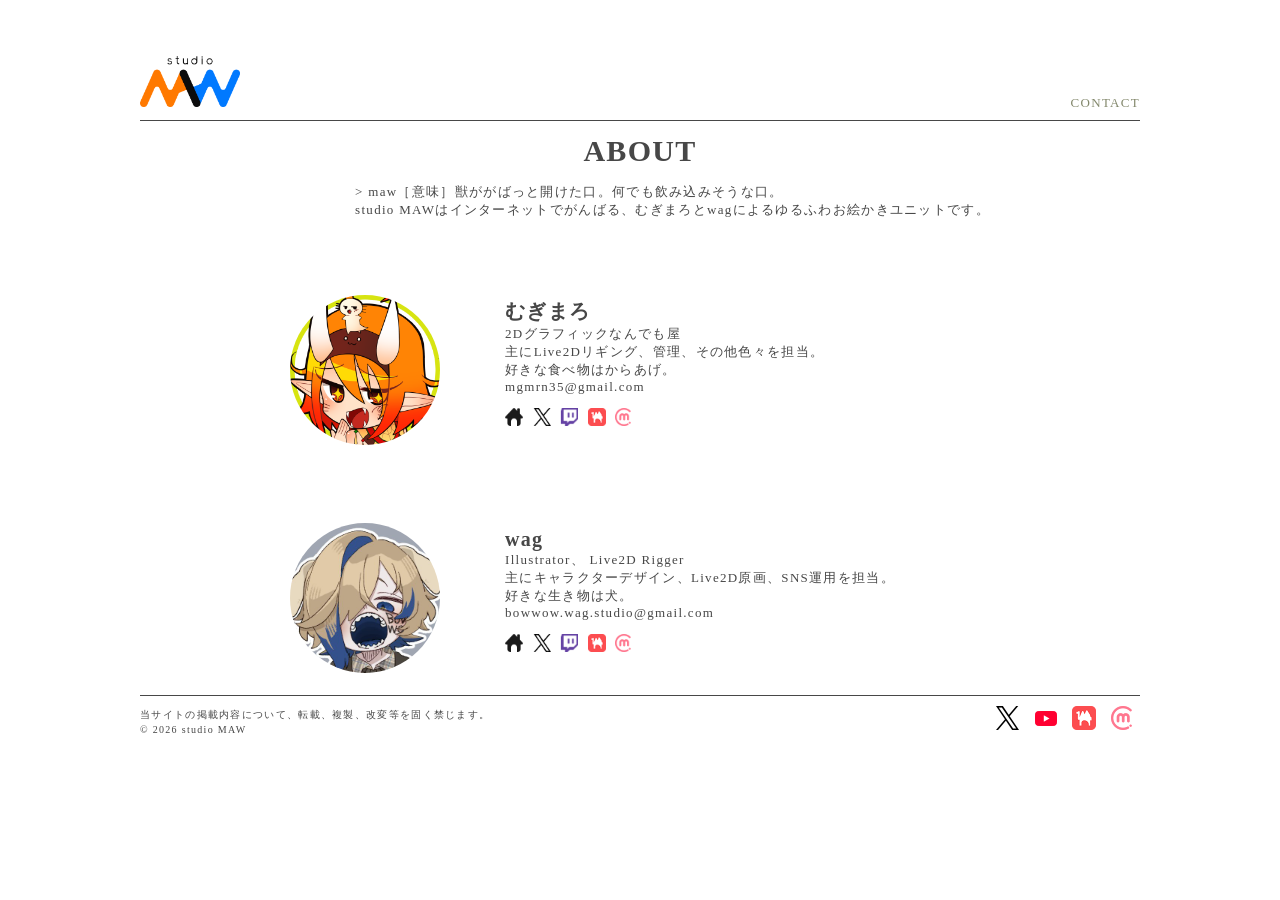
==== about.html @ 4c586e75 "no message" ====
﻿<!DOCTYPE html>
<html lang="ja">
<head>
<meta charset="utf-8">
<meta name="viewport" content="width=360,initial-scale=1">
<title>studio MAW - ABOUT</title>
<link rel="shortcut icon" href="file/img/favicon.ico">
<link rel="stylesheet" href="style.css" type="text/css">
</head>
<body>
<div id="wrap">
<!------------------------------------------------------------------------------------>
<header>
　<div class="menutop">

<span class="left">
<a href="index.html"><img src="file/img/maw/logo_color.png" class="logo"></a>
</span>

<span class="right">
<a href="contact.html">CONTACT</a>
</span>

</div>
</header>
<!------------------------------------------------------------------------------------>
<main>
<div class="main-content">
<div class="subtitle">ABOUT</div>
<div class="description">
> maw［意味］獣ががばっと開けた口。何でも飲み込みそうな口。<br>
studio MAWはインターネットでがんばる、むぎまろとwagによるゆるふわお絵かきユニットです。<br>
</div>

<hr class="margin35">

<div class="profile">
<img src="file/img/maw/mugimaro.png" class="icon">
<div class="description">
<div class="name">むぎまろ</div>
2Dグラフィックなんでも屋<br>
主にLive2Dリギング、管理、その他色々を担当。<br>
好きな食べ物はからあげ。<br>
mgmrn35@gmail.com


<p>
<a href="https://mugimaro35.github.io/" target="_blank"><img src="file/img/sns/website.png" class="snsp"></a>
<a href="http://x.com/mugimaro35" target="_blank"><img src="file/img/sns/x.png" class="snsp"></a>
<a href="https://www.twitch.tv/mgmr35" target="_blank"><img src="file/img/sns/twitch.png" class="snsp"></a>
<a href="https://mugimaro35.booth.pm/" target="_blank"><img src="file/img/sns/booth.png" class="snsp"></a>
<a href="https://nizima.com/Item/DetailItem/24204" target="_blank"><img src="file/img/sns/nizima.png" class="snsp"></a>

</p>
</div>
</div>

<hr class="margin35">

<div class="profile">
<img src="file/img/maw/wag.jpg" class="icon">
<div class="description">
<div class="name">wag</div>
Illustrator、 Live2D Rigger<br>
主にキャラクターデザイン、Live2D原画、SNS運用を担当。<br>
好きな生き物は犬。<br>
bowwow.wag.studio@gmail.com

<p>
<a href="https://bowwowwag.wordpress.com/" target="_blank"><img src="file/img/sns/website.png" class="snsp"></a>
<a href="http://x.com/bowwow_wag" target="_blank"><img src="file/img/sns/x.png" class="snsp"></a>
<a href="https://www.twitch.tv/bowwow_wag" target="_blank"><img src="file/img/sns/twitch.png" class="snsp"></a>
<a href="https://wag-shop.booth.pm/" target="_blank"><img src="file/img/sns/booth.png" class="snsp"></a>
<a href="https://nizima.com/Item/DetailItem/126465" target="_blank"><img src="file/img/sns/nizima.png" class="snsp"></a>

</p>
</div>
</div>

</div>
</main>

<!------------------------------------------------------------------------------------>
<footer>
<div class="menubottom">

<span class="left">
	<font size="1px" color="#474747">
	当サイトの掲載内容について、転載、複製、改変等を固く禁じます。<br>
	&copy; 2026 studio MAW
	</font>
</span>

<span class="right">
	<a href="http://x.com/studio_maw" target="_blank"><img src="file/img/sns/x.png" hspace="5"></a>
	<a href="https://www.youtube.com/@studioMAW" target="_blank"><img src="file/img/sns/youtube.png" hspace="5"></a>
	<a href="https://studiomaw.booth.pm/" target="_blank"><img src="file/img/sns/booth.png" hspace="5"></a>
	<a href="https://nizima.com/Profile/585541" target="_blank"><img src="file/img/sns/nizima.png" hspace="5"></a>
</span>

</div>
</footer>
<!------------------------------------------------------------------------------------>
</div>
</body>
</html>
---- style.css ----
﻿@import url('https://fonts.googleapis.com/css2?family=Hina+Mincho&family=M+PLUS+U:wght@100..900&display=swap');

/* ■■■■■■■■■■■■■■■■■■■■■■■■■■■■■■■■■ */

/* body */
body {
color: #474747;
font-size: 13px;
font-family: M+PLUS+U, Verdana, Chicago, "ＭＳ Ｐゴシック";
letter-spacing: 0.1em;
background-color: #fff;
margin-top: 3%;
margin-bottom: 5%;
}

/* ■■■■■■■■■■■■■■■■■■■■■■■■■■■■■■■■■ */

/* 全体、ヘッダー、フッター */
#wrap {
max-width: 1000px;
margin: auto;
}

main {
max-width: 100%;
}

.main-content {
width: fit-content;
margin-left: auto;
margin-right: auto;
}

header {
margin-bottom: 1em;
padding-bottom: 0.75em;
min-height: 3em;
border-bottom: solid 1px #474747;
}

footer {
margin-top: 1em;
padding-top: 0.75em;
min-height: 3em;
border-top: solid 1px #474747;
line-height: 1em;
} 

.menutop {
display: flex;
justify-content: space-between;
align-items: flex-end;
}

.menubottom {
display: flex;
justify-content: space-between;
align-items: flex-start;
}

.left {
text-align:left;
display: inline-block;
font-size: 16px;
}

.leftbold {
text-align:left;
display: inline-block;
font-size: 16px;
font-weight: bold;
}

.right {
text-align: right;
margin-left: auto;
white-space: nowrap;
}

.center {
text-align: center;
}

/* ■■■■■■■■■■■■■■■■■■■■■■■■■■■■■■■■■ */

/* linktext */
a {
color: #83886C;
text-decoration: none;
}

a:hover {
color: #556354;
}

a.corage {
color: #ff7800;
text-decoration: none;
}

a.cblue {
color: #0078ff;
text-decoration: none;
}

.name {
font-size: 20px;
font-weight: bold;
}

.subtitle {
font-size: 30px;
font-weight: bold;
margin-bottom: 0.5em;
text-align: center;
}

/* ■■■■■■■■■■■■■■■■■■■■■■■■■■■■■■■■■ */

/* img */
img {
-webkit-touch-callout:none;
-webkit-user-select:none;
-moz-touch-callout:none;
-moz-user-select:none;
touch-callout:none;
user-select:none;
max-width: 100%;	/* 画像が親要素からはみ出さないようにする */
height: auto;		/* アス比維持 */
}

@media screen and (max-width: 360px) {
img {
width: auto;		/* 画面幅が360px以下の場合、画像の幅は自動調整 */
max-width: 100%;	/* 親要素の幅を超えない */
}
}

img.margin {
margin: 1px;
}

img.logo{
width: 100px;
height: auto;
position: relative;
}

img.icon{
width: 150px;
height: auto;
border-radius: 50%;
flex-shrink: 0;
}

img.snsp{
width: 18px;
height: auto;
margin-right: 5px;
}

img.banner{
max-width: 100%;
height: auto;
}

/* ■■■■■■■■■■■■■■■■■■■■■■■■■■■■■■■■■ */

/* hr */
hr {
height: 1px;
border: none;
border-top: solid 1px #474747;
}

hr.margin2 {
height: 1px;
border: 0px;
border-top: solid 2em #fff;
}

hr.margin35 {
height: 1px;
border: 0px;
border-top: solid 3.5em #fff;
}

/* ■■■■■■■■■■■■■■■■■■■■■■■■■■■■■■■■■ */

/* table */
table.general{
margin-left: -3px;
}

table.price {
margin-left: auto;
margin-right: auto;
}

td.product {
width:275px;
}

td.price {
width: 9em;	
}

td.general{
vertical-align: top;
}

tr.general{
width: 360px;
vertical-align: top;
}

/* ■■■■■■■■■■■■■■■■■■■■■■■■■■■■■■■■■ */

.profile {
display: flex;
align-items: center;
}

.description {
margin-top: 1em;
margin-bottom: 1em;
margin-left: 5em;
}

/* ■■■■■■■■■■■■■■■■■■■■■■■■■■■■■■■■■ */
/* flexbox */
/* worksの並べる系用 */
.box1 {
display: flex;			/* 横並び */
flex-wrap: wrap;		/* 子要素の折り返し */
justify-content: center;	/* 水平方向の揃え */
align-content: flex-start;	/* 複数行時の揃え */
}

/* 作品の下にテキスト込みの時使用 */
.item1 {
color: #999;
font-size: 10px;
text-align: center;
margin: 0.5em 1.5px;
}
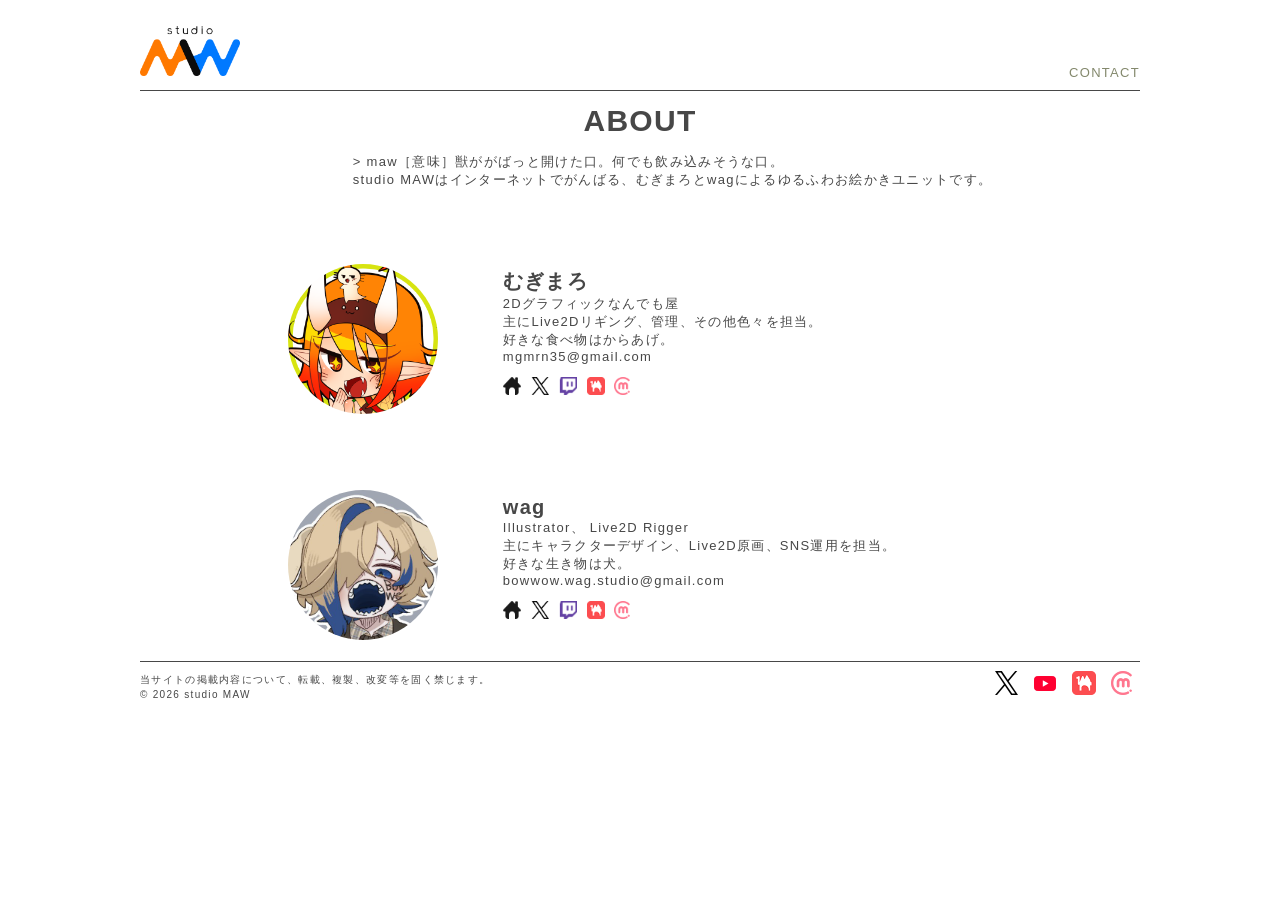
==== commit 3286220e: "no message" ====
--- a/about.html
+++ b/about.html
@@ -2,7 +2,7 @@
 <html lang="ja">
 <head>
 <meta charset="utf-8">
-<meta name="viewport" content="width=360,initial-scale=1">
+<meta name="viewport" content="width=device-width, initial-scale=1">
 <title>studio MAW - ABOUT</title>
 <link rel="shortcut icon" href="file/img/favicon.ico">
 <link rel="stylesheet" href="style.css" type="text/css">
@@ -102,5 +102,6 @@
 </footer>
 <!------------------------------------------------------------------------------------>
 </div>
+<script type="text/javascript" src="file/js/imgblock.js"></script>
 </body>
 </html>
--- a/style.css
+++ b/style.css
@@ -1,4 +1,4 @@
-﻿@import url('https://fonts.googleapis.com/css2?family=Hina+Mincho&family=M+PLUS+U:wght@100..900&display=swap');
+﻿@import url('https://fonts.googleapis.com/css2?family=Hina+Mincho&family=M+PLUS+1p&family=M+PLUS+U:wght@100..900&display=swap');
 
 /* ■■■■■■■■■■■■■■■■■■■■■■■■■■■■■■■■■ */
 
@@ -6,11 +6,9 @@
 body {
 color: #474747;
 font-size: 13px;
-font-family: M+PLUS+U, Verdana, Chicago, "ＭＳ Ｐゴシック";
+font-family: "M+PLUS+U", sans-serif;
 letter-spacing: 0.1em;
 background-color: #fff;
-margin-top: 3%;
-margin-bottom: 5%;
 }
 
 /* ■■■■■■■■■■■■■■■■■■■■■■■■■■■■■■■■■ */
